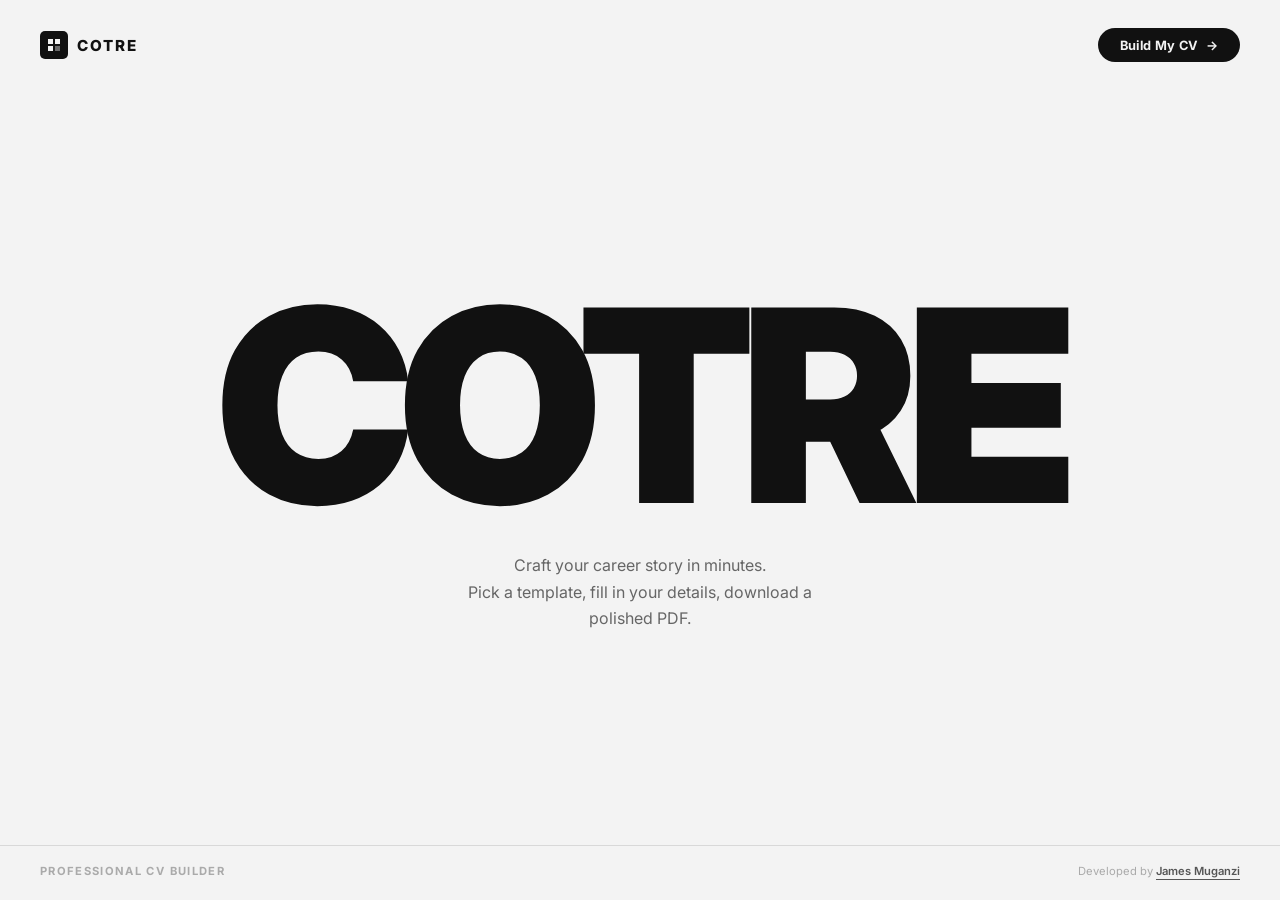
==== frontend/index.html @ be043f3d "Add CV builder frontend: HTML forms, styles, and landing page - Created form.html for the CV builder" ====
﻿<!DOCTYPE html>
<html lang="en">
<head>
  <meta charset="UTF-8" />
  <meta name="viewport" content="width=device-width, initial-scale=1.0" />
  <title>COTRE — Professional CV Builder</title>
  <meta name="description" content="COTRE helps you create a polished, professional CV in minutes. Choose from handcrafted templates and download instantly." />
  <link rel="preconnect" href="https://fonts.googleapis.com" />
  <link rel="preconnect" href="https://fonts.gstatic.com" crossorigin />
  <link href="https://fonts.googleapis.com/css2?family=Inter:ital,opsz,wght@0,14..32,300;0,14..32,400;0,14..32,500;0,14..32,700;0,14..32,800;0,14..32,900;1,14..32,400&display=swap" rel="stylesheet" />
  <style>
    *, *::before, *::after { box-sizing: border-box; margin: 0; padding: 0; }

    body {
      font-family: 'Inter', system-ui, sans-serif;
      background: #f3f3f3;
      color: #111;
      height: 100vh;
      overflow: hidden;
      display: flex;
      flex-direction: column;
      -webkit-font-smoothing: antialiased;
    }

    /* ── NAV ── */
    .lp-nav {
      display: flex;
      align-items: center;
      justify-content: space-between;
      padding: 1.75rem 2.5rem;
      flex-shrink: 0;
    }
    .lp-logo {
      display: flex;
      align-items: center;
      gap: 0.55rem;
      text-decoration: none;
      color: #111;
    }
    .lp-logo__mark {
      width: 28px;
      height: 28px;
      background: #111;
      border-radius: 5px;
      display: flex;
      align-items: center;
      justify-content: center;
    }
    .lp-logo__mark svg { display: block; }
    .lp-logo__name {
      font-size: 0.95rem;
      font-weight: 800;
      letter-spacing: 0.14em;
      text-transform: uppercase;
    }
    .lp-nav-cta {
      display: inline-flex;
      align-items: center;
      gap: 0.45rem;
      background: #111;
      color: #f3f3f3;
      text-decoration: none;
      padding: 0.6rem 1.35rem;
      border-radius: 9999px;
      font-size: 0.8rem;
      font-weight: 700;
      letter-spacing: 0.03em;
      transition: background 0.2s, transform 0.18s, box-shadow 0.18s;
    }
    .lp-nav-cta:hover {
      background: #333;
      transform: translateY(-1px);
      box-shadow: 0 6px 20px rgba(0,0,0,0.15);
    }
    .lp-nav-cta__arrow { transition: transform 0.18s; }
    .lp-nav-cta:hover .lp-nav-cta__arrow { transform: translateX(3px); }

    /* ── HERO ── */
    .lp-hero {
      flex: 1;
      display: flex;
      flex-direction: column;
      align-items: center;
      justify-content: center;
      padding: 0 2rem 1rem;
      text-align: center;
    }
    .lp-wordmark {
      font-size: clamp(15vw, 21vw, 26vw);
      font-weight: 900;
      line-height: 0.88;
      letter-spacing: -0.05em;
      color: #111;
      text-transform: uppercase;
      user-select: none;
    }
    .lp-tagline {
      margin-top: 1.75rem;
      font-size: 1rem;
      color: #666;
      line-height: 1.65;
      max-width: 400px;
      font-weight: 400;
    }

    /* ── BOTTOM BAR ── */
    .lp-bar {
      border-top: 1px solid #d8d8d8;
      display: flex;
      align-items: center;
      justify-content: space-between;
      padding: 1.1rem 2.5rem 1.4rem;
      flex-shrink: 0;
    }
    .lp-bar__label {
      font-size: 0.7rem;
      font-weight: 700;
      text-transform: uppercase;
      letter-spacing: 0.12em;
      color: #aaa;
    }
    .lp-bar__credit {
      font-size: 0.7rem;
      color: #aaa;
    }
    .lp-bar__credit a {
      color: #555;
      text-decoration: none;
      font-weight: 600;
      border-bottom: 1px solid currentColor;
      padding-bottom: 1px;
    }
    .lp-bar__credit a:hover { color: #111; }

    /* ── MOBILE ── */
    @media (max-width: 600px) {
      body { overflow-y: auto; height: auto; min-height: 100vh; }
      .lp-nav { padding: 1.25rem 1.5rem; }
      .lp-hero { padding: 2rem 1.5rem 1.5rem; justify-content: flex-start; }
      .lp-wordmark { font-size: clamp(18vw, 24vw, 28vw); }
      .lp-tagline { font-size: 0.93rem; }
      .lp-bar { flex-direction: column; align-items: flex-start; gap: 0.4rem; padding: 1rem 1.5rem 1.25rem; }
    }
  </style>
</head>
<body>

  <nav class="lp-nav">
    <a href="/" class="lp-logo" aria-label="COTRE home">
      <div class="lp-logo__mark">
        <svg width="14" height="14" viewBox="0 0 14 14" fill="none" xmlns="http://www.w3.org/2000/svg">
          <rect x="1" y="1" width="5" height="5" fill="#f3f3f3"/>
          <rect x="8" y="1" width="5" height="5" fill="#f3f3f3"/>
          <rect x="1" y="8" width="5" height="5" fill="#f3f3f3"/>
          <rect x="8" y="8" width="5" height="5" fill="#f3f3f3" opacity="0.4"/>
        </svg>
      </div>
      <span class="lp-logo__name">Cotre</span>
    </a>
    <a href="form.html" class="lp-nav-cta">
      Build My CV <span class="lp-nav-cta__arrow">&rarr;</span>
    </a>
  </nav>

  <div class="lp-hero">
    <p class="lp-wordmark">COTRE</p>
    <p class="lp-tagline">Craft your career story in minutes.<br>Pick a template, fill in your details, download a polished PDF.</p>
  </div>

  <div class="lp-bar">
    <span class="lp-bar__label">Professional CV Builder</span>
    <span class="lp-bar__credit">Developed by <a href="https://muganzijamesdev.com" target="_blank" rel="noopener noreferrer">James Muganzi</a></span>
  </div>

</body>
</html>
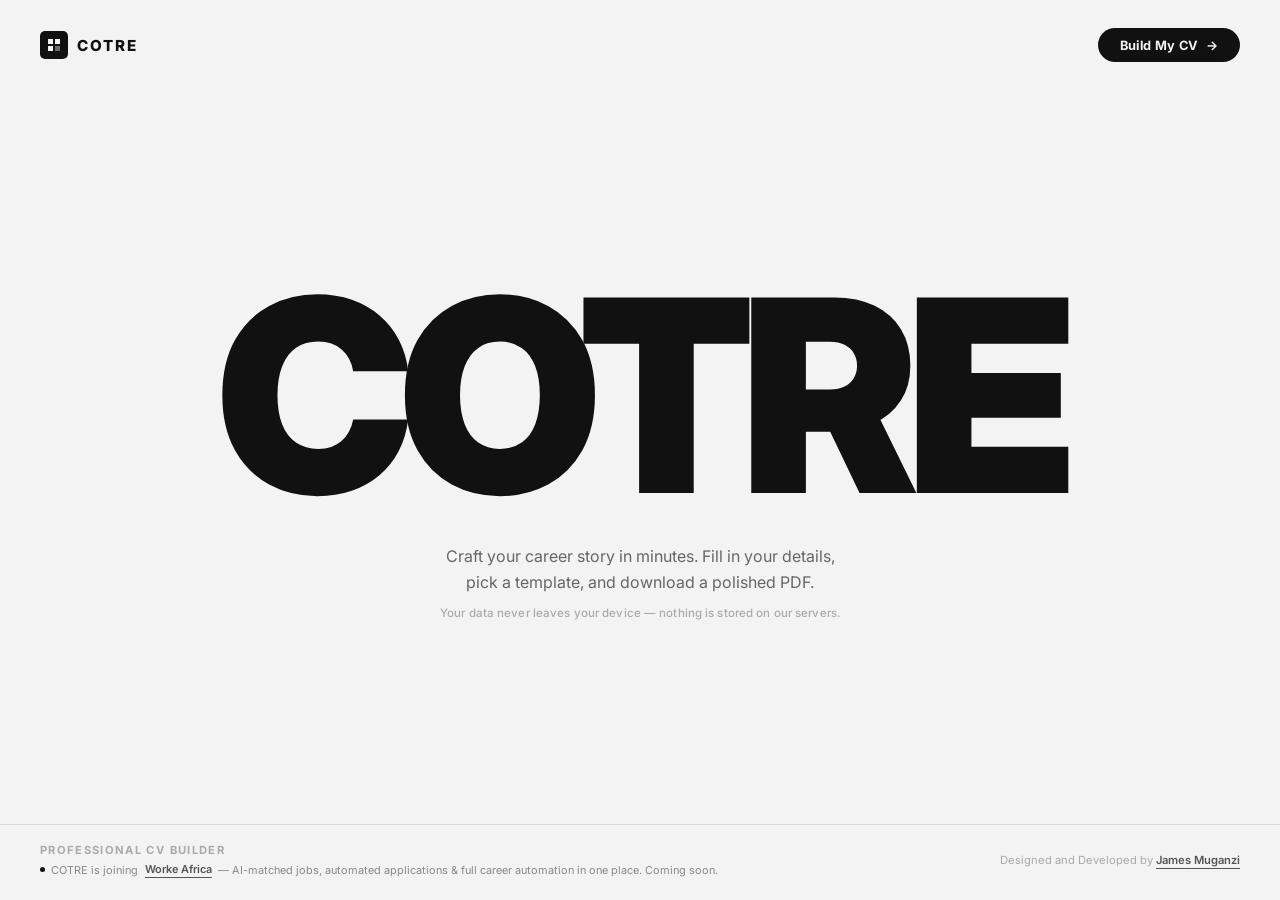
==== commit 4fa99270: "Add backend configuration and frontend enhancements for CV generation" ====
--- a/frontend/index.html
+++ b/frontend/index.html
@@ -131,6 +131,49 @@
       padding-bottom: 1px;
     }
     .lp-bar__credit a:hover { color: #111; }
+
+    /* ── BOTTOM BAR LEFT STACK ── */
+    .lp-bar__left {
+      display: flex;
+      flex-direction: column;
+      gap: 0.3rem;
+    }
+    .lp-bar__teaser {
+      display: flex;
+      align-items: center;
+      gap: 0.4rem;
+      font-size: 0.68rem;
+      color: #888;
+    }
+    .lp-bar__teaser a {
+      color: #555;
+      text-decoration: none;
+      font-weight: 600;
+      border-bottom: 1px solid currentColor;
+      padding-bottom: 1px;
+    }
+    .lp-bar__teaser a:hover { color: #111; }
+    .lp-bar__teaser-dot {
+      width: 5px;
+      height: 5px;
+      border-radius: 50%;
+      background: #111;
+      flex-shrink: 0;
+      animation: pulse-dot 2.4s ease-in-out infinite;
+    }
+    @keyframes pulse-dot {
+      0%, 100% { opacity: 1; }
+      50% { opacity: 0.25; }
+    }
+
+    /* ── DISCLAIMER ── */
+    .lp-disclaimer {
+      margin-top: 0.65rem;
+      font-size: 0.72rem;
+      color: #aaa;
+      font-weight: 500;
+      letter-spacing: 0.01em;
+    }
 
     /* ── MOBILE ── */
     @media (max-width: 600px) {
@@ -164,12 +207,16 @@
 
   <div class="lp-hero">
     <p class="lp-wordmark">COTRE</p>
-    <p class="lp-tagline">Craft your career story in minutes.<br>Pick a template, fill in your details, download a polished PDF.</p>
+    <p class="lp-tagline">Craft your career story in minutes. Fill in your details, pick a template, and download a polished PDF.</p>
+    <p class="lp-disclaimer">Your data never leaves your device &mdash; nothing is stored on our servers.</p>
   </div>
 
   <div class="lp-bar">
-    <span class="lp-bar__label">Professional CV Builder</span>
-    <span class="lp-bar__credit">Developed by <a href="https://muganzijamesdev.com" target="_blank" rel="noopener noreferrer">James Muganzi</a></span>
+    <div class="lp-bar__left">
+      <span class="lp-bar__label">Professional CV Builder</span>
+      <span class="lp-bar__teaser"><span class="lp-bar__teaser-dot"></span>COTRE is joining <a href="https://workeafrica.com" target="_blank" rel="noopener noreferrer">Worke Africa</a> &mdash; AI-matched jobs, automated applications &amp; full career automation in one place. Coming soon.</span>
+    </div>
+    <span class="lp-bar__credit">Designed and Developed by <a href="https://muganzijamesdev.com" target="_blank" rel="noopener noreferrer">James Muganzi</a></span>
   </div>
 
 </body>
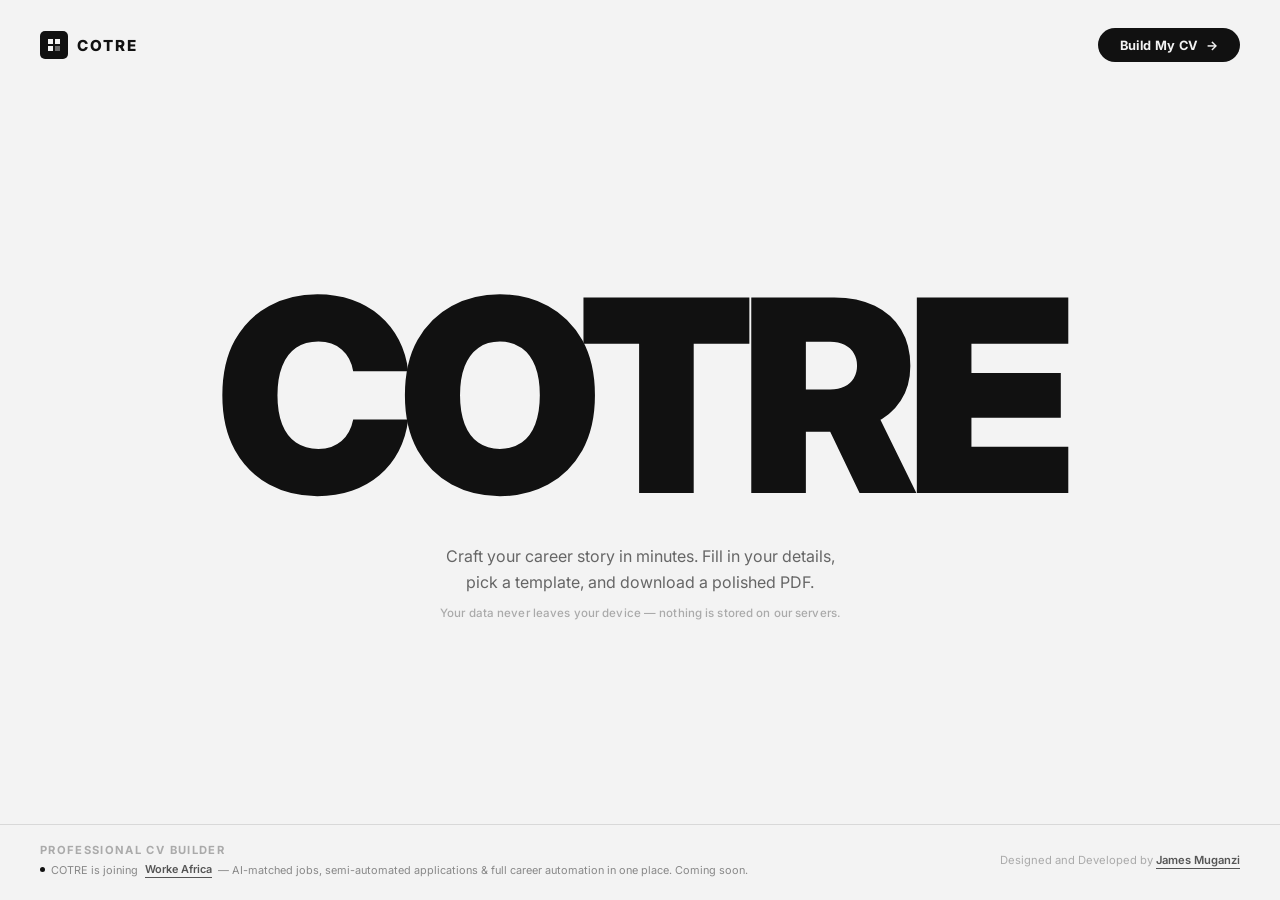
==== commit ae3900e1: "Refactor backend Procfile and railway.json to use dynamic port configuration; update footer and inde" ====
--- a/frontend/index.html
+++ b/frontend/index.html
@@ -5,6 +5,8 @@
   <meta name="viewport" content="width=device-width, initial-scale=1.0" />
   <title>COTRE — Professional CV Builder</title>
   <meta name="description" content="COTRE helps you create a polished, professional CV in minutes. Choose from handcrafted templates and download instantly." />
+  <link rel="icon" type="image/svg+xml" href="favicon.svg" />
+  <link rel="shortcut icon" href="favicon.svg" />
   <link rel="preconnect" href="https://fonts.googleapis.com" />
   <link rel="preconnect" href="https://fonts.gstatic.com" crossorigin />
   <link href="https://fonts.googleapis.com/css2?family=Inter:ital,opsz,wght@0,14..32,300;0,14..32,400;0,14..32,500;0,14..32,700;0,14..32,800;0,14..32,900;1,14..32,400&display=swap" rel="stylesheet" />
@@ -214,7 +216,7 @@
   <div class="lp-bar">
     <div class="lp-bar__left">
       <span class="lp-bar__label">Professional CV Builder</span>
-      <span class="lp-bar__teaser"><span class="lp-bar__teaser-dot"></span>COTRE is joining <a href="https://workeafrica.com" target="_blank" rel="noopener noreferrer">Worke Africa</a> &mdash; AI-matched jobs, automated applications &amp; full career automation in one place. Coming soon.</span>
+      <span class="lp-bar__teaser"><span class="lp-bar__teaser-dot"></span>COTRE is joining <a href="https://workeafrica.com" target="_blank" rel="noopener noreferrer">Worke Africa</a> &mdash; AI-matched jobs, semi-automated applications &amp; full career automation in one place. Coming soon.</span>
     </div>
     <span class="lp-bar__credit">Designed and Developed by <a href="https://muganzijamesdev.com" target="_blank" rel="noopener noreferrer">James Muganzi</a></span>
   </div>
